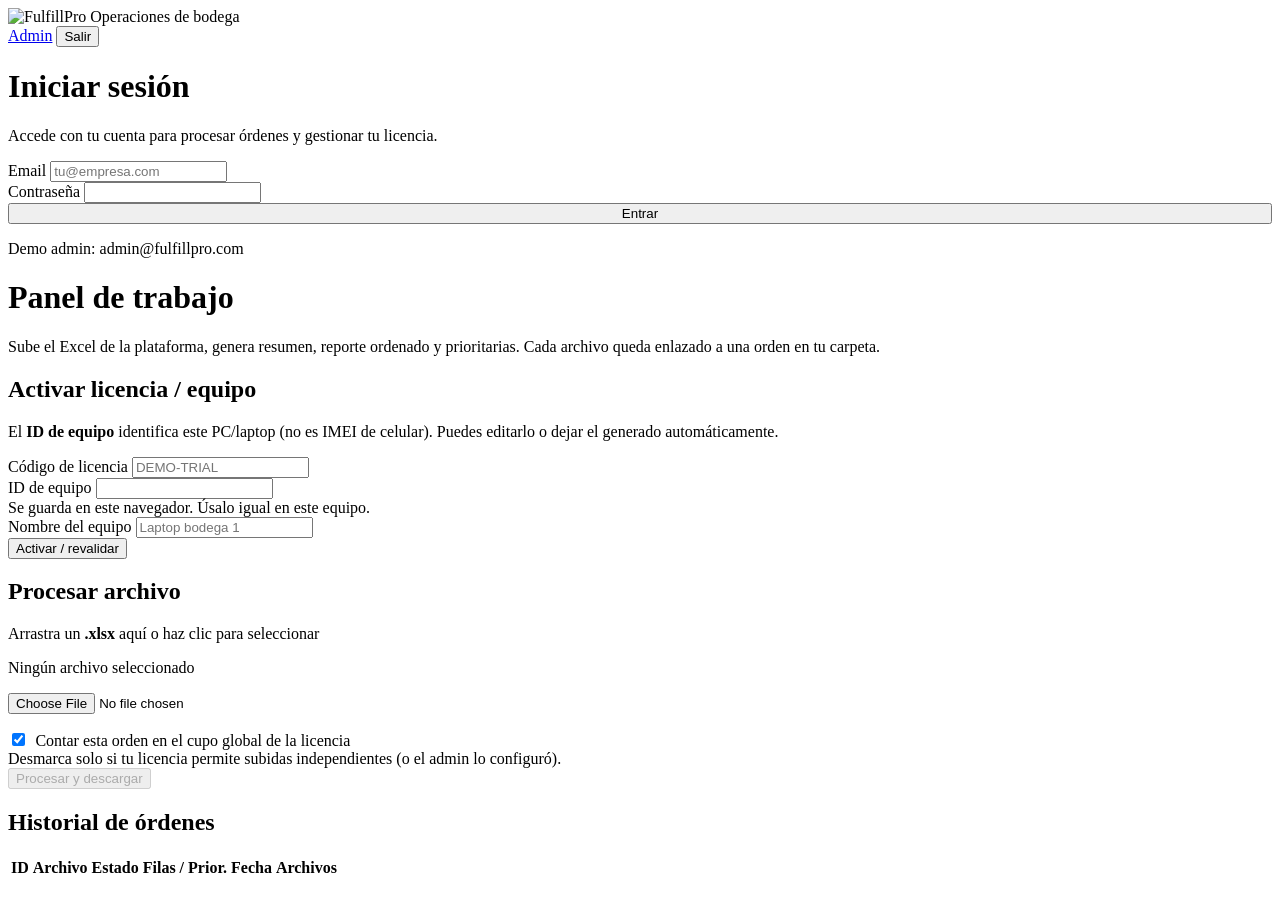
==== frontend/index.html @ 85683e23 "Refactor main.py to update entry point and remove legacy code; update dependencies in requirements.t" ====
<!DOCTYPE html>
<html lang="es">
<head>
  <meta charset="UTF-8" />
  <meta name="viewport" content="width=device-width, initial-scale=1" />
  <title>FulfillPro</title>
  <link rel="stylesheet" href="/css/app.css" />
  <link rel="preconnect" href="https://fonts.googleapis.com" />
  <link href="https://fonts.googleapis.com/css2?family=Inter:wght@400;500;600;700&display=swap" rel="stylesheet" />
</head>
<body>
  <header class="app-header">
    <div class="brand">
      <!-- Sustituye logo-placeholder.svg por el logo de la empresa -->
      <img src="/assets/logo-placeholder.svg" alt="FulfillPro" />
      <span class="tag">Operaciones de bodega</span>
    </div>
    <div class="nav-actions">
      <span id="user-label" class="muted"></span>
      <a id="admin-link" class="btn btn-sm btn-ghost hidden" href="/admin">Admin</a>
      <button id="btn-logout" class="btn btn-sm btn-ghost" type="button">Salir</button>
    </div>
  </header>

  <div id="global-alert" class="container hidden"></div>

  <!-- LOGIN -->
  <div id="login-view" class="login-wrap">
    <div class="card login-card">
      <h1>Iniciar sesión</h1>
      <p class="lead">Accede con tu cuenta para procesar órdenes y gestionar tu licencia.</p>
      <form id="login-form">
        <div class="field">
          <label for="email">Email</label>
          <input id="email" type="email" required autocomplete="username" placeholder="tu@empresa.com" />
        </div>
        <div class="field">
          <label for="password">Contraseña</label>
          <input id="password" type="password" required autocomplete="current-password" />
        </div>
        <button class="btn btn-primary" type="submit" style="width:100%">Entrar</button>
      </form>
      <p class="hint" style="margin-top:1rem">Demo admin: admin@fulfillpro.com</p>
    </div>
  </div>

  <!-- APP -->
  <main id="app-view" class="container hidden">
    <div class="card">
      <h1>Panel de trabajo</h1>
      <p class="lead">Sube el Excel de la plataforma, genera resumen, reporte ordenado y prioritarias. Cada archivo queda enlazado a una orden en tu carpeta.</p>
      <div id="license-status"></div>
    </div>

    <div class="grid-2">
      <div class="card">
        <h2>Activar licencia / equipo</h2>
        <p class="muted">El <strong>ID de equipo</strong> identifica este PC/laptop (no es IMEI de celular). Puedes editarlo o dejar el generado automáticamente.</p>
        <form id="activate-form">
          <div class="field">
            <label for="license-code">Código de licencia</label>
            <input id="license-code" class="mono" placeholder="DEMO-TRIAL" required />
          </div>
          <div class="field">
            <label for="device-id">ID de equipo</label>
            <input id="device-id" class="mono" required />
            <div class="hint">Se guarda en este navegador. Úsalo igual en este equipo.</div>
          </div>
          <div class="field">
            <label for="device-name">Nombre del equipo</label>
            <input id="device-name" placeholder="Laptop bodega 1" />
          </div>
          <button class="btn btn-primary" type="submit">Activar / revalidar</button>
        </form>
      </div>

      <div class="card">
        <h2>Procesar archivo</h2>
        <div id="dropzone" class="dropzone">
          <p>Arrastra un <strong>.xlsx</strong> aquí o haz clic para seleccionar</p>
          <p id="file-name" class="muted">Ningún archivo seleccionado</p>
        </div>
        <input id="file-input" type="file" accept=".xlsx,.xls" class="hidden" />
        <div class="field" style="margin-top:1rem">
          <label>
            <input id="count-quota" type="checkbox" checked style="width:auto;margin-right:0.4rem" />
            Contar esta orden en el cupo global de la licencia
          </label>
          <div class="hint">Desmarca solo si tu licencia permite subidas independientes (o el admin lo configuró).</div>
        </div>
        <button id="btn-process" class="btn btn-primary" type="button" disabled>Procesar y descargar</button>
      </div>
    </div>

    <div class="card">
      <div class="toolbar">
        <h2>Historial de órdenes</h2>
      </div>
      <table>
        <thead>
          <tr>
            <th>ID</th>
            <th>Archivo</th>
            <th>Estado</th>
            <th>Filas / Prior.</th>
            <th>Fecha</th>
            <th>Archivos</th>
          </tr>
        </thead>
        <tbody id="orders-body"></tbody>
      </table>
    </div>
  </main>

  <script src="/js/api.js"></script>
  <script src="/js/auth.js"></script>
  <script src="/js/app.js"></script>
</body>
</html>
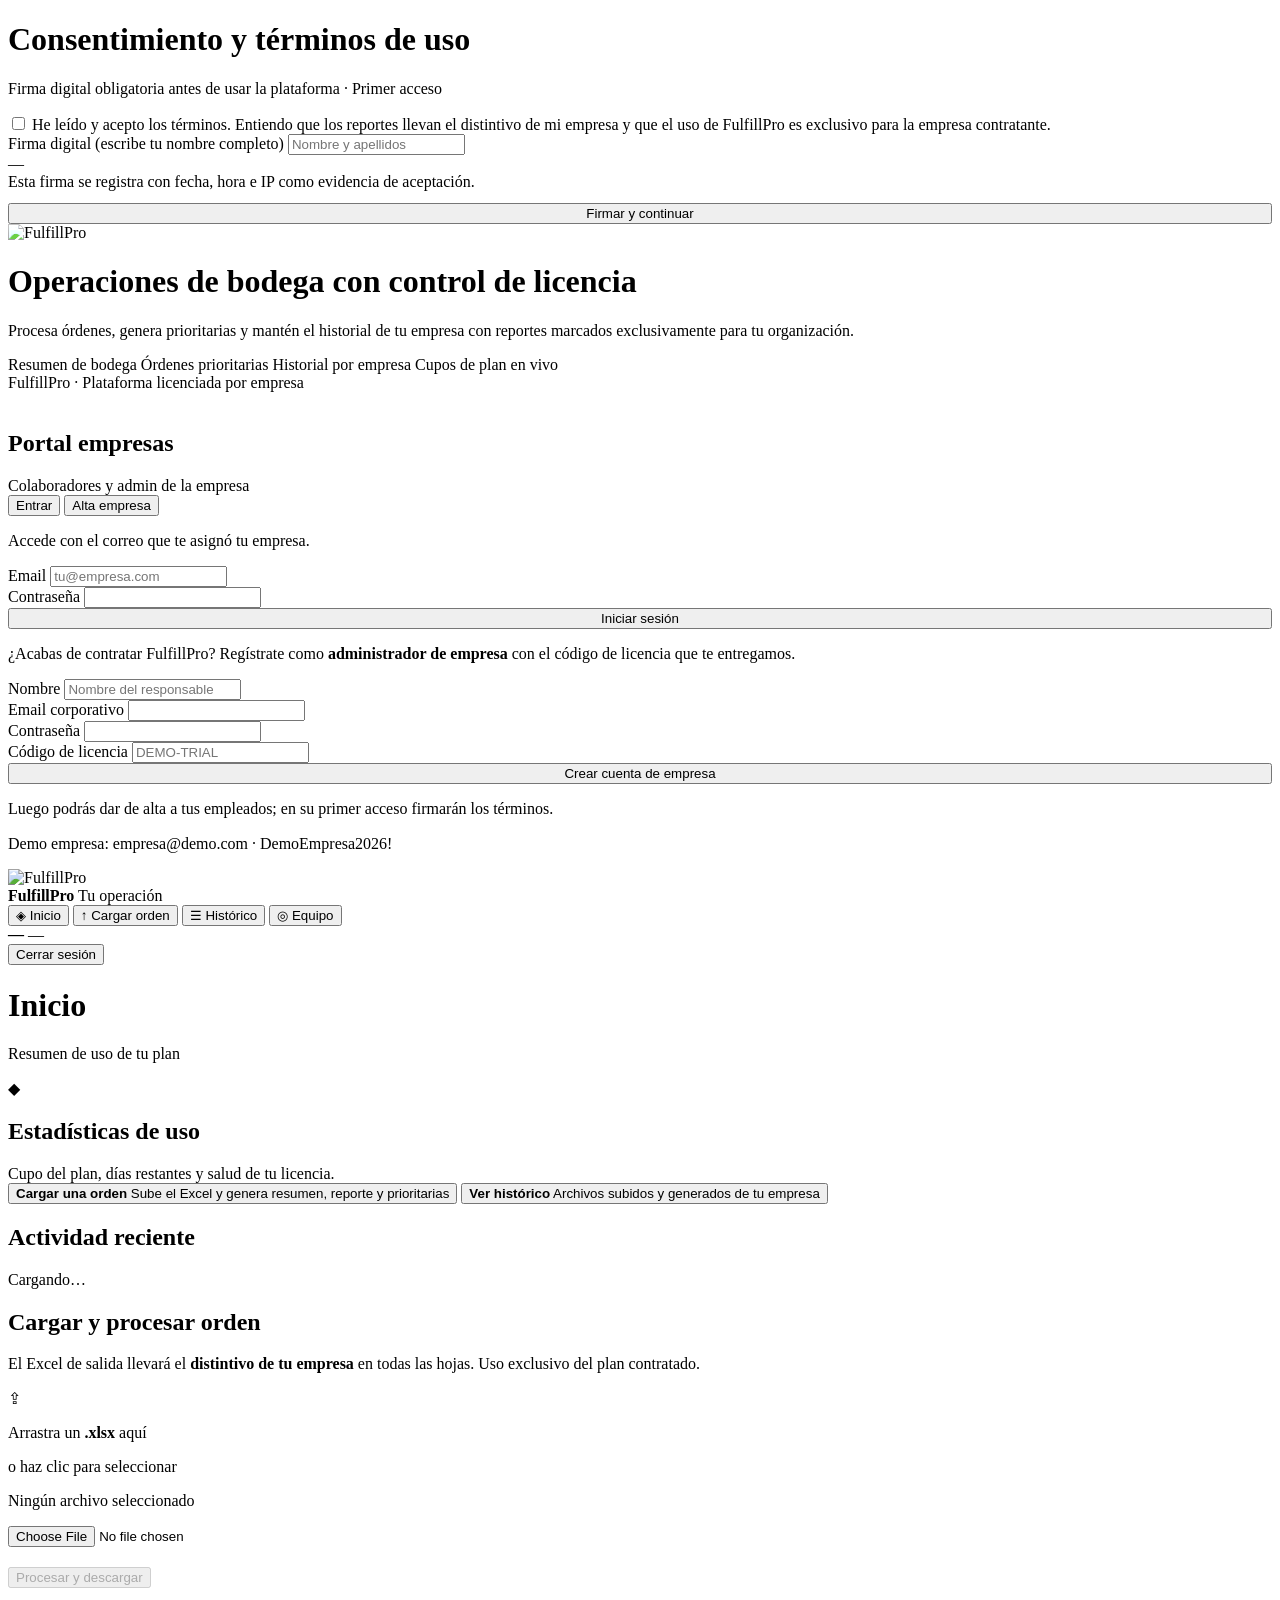
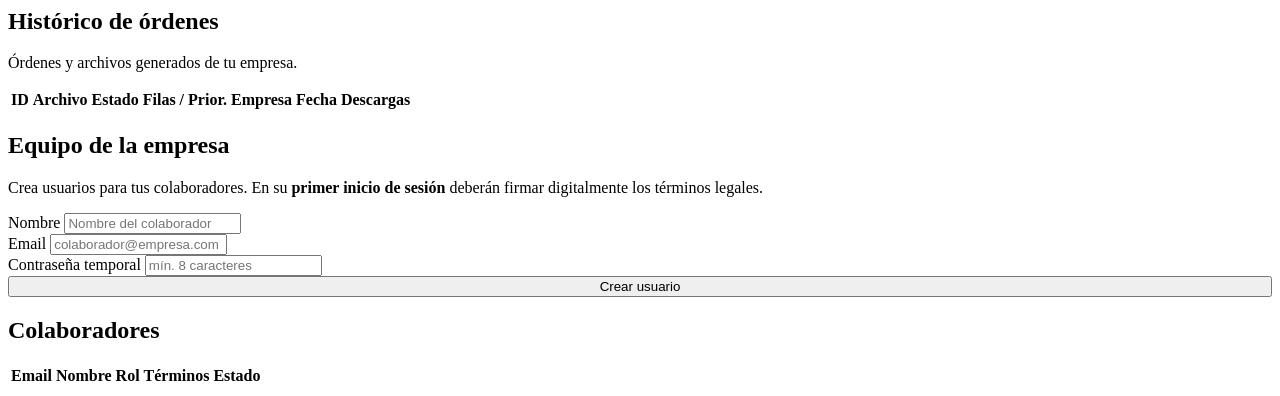
==== commit 2ea90fa1: "Enhance FulfillPro API and documentation: - Updated README with new app URLs and default credentials" ====
--- a/frontend/index.html
+++ b/frontend/index.html
@@ -6,111 +6,280 @@
   <title>FulfillPro</title>
   <link rel="stylesheet" href="/css/app.css" />
   <link rel="preconnect" href="https://fonts.googleapis.com" />
-  <link href="https://fonts.googleapis.com/css2?family=Inter:wght@400;500;600;700&display=swap" rel="stylesheet" />
+  <link href="https://fonts.googleapis.com/css2?family=DM+Sans:ital,opsz,wght@0,9..40,400;0,9..40,500;0,9..40,600;0,9..40,700;1,9..40,400&family=Outfit:wght@500;600;700&display=swap" rel="stylesheet" />
 </head>
 <body>
-  <header class="app-header">
-    <div class="brand">
-      <!-- Sustituye logo-placeholder.svg por el logo de la empresa -->
-      <img src="/assets/logo-placeholder.svg" alt="FulfillPro" />
-      <span class="tag">Operaciones de bodega</span>
-    </div>
-    <div class="nav-actions">
-      <span id="user-label" class="muted"></span>
-      <a id="admin-link" class="btn btn-sm btn-ghost hidden" href="/admin">Admin</a>
-      <button id="btn-logout" class="btn btn-sm btn-ghost" type="button">Salir</button>
-    </div>
-  </header>
-
-  <div id="global-alert" class="container hidden"></div>
-
-  <!-- LOGIN -->
-  <div id="login-view" class="login-wrap">
-    <div class="card login-card">
-      <h1>Iniciar sesión</h1>
-      <p class="lead">Accede con tu cuenta para procesar órdenes y gestionar tu licencia.</p>
-      <form id="login-form">
-        <div class="field">
-          <label for="email">Email</label>
-          <input id="email" type="email" required autocomplete="username" placeholder="tu@empresa.com" />
-        </div>
-        <div class="field">
-          <label for="password">Contraseña</label>
-          <input id="password" type="password" required autocomplete="current-password" />
-        </div>
-        <button class="btn btn-primary" type="submit" style="width:100%">Entrar</button>
-      </form>
-      <p class="hint" style="margin-top:1rem">Demo admin: admin@fulfillpro.com</p>
+
+  <!-- LEGAL OVERLAY (primer login empleado / admin empresa) -->
+  <div id="legal-overlay" class="legal-overlay hidden">
+    <div class="legal-panel">
+      <div class="legal-header">
+        <h1 id="legal-title">Consentimiento y términos de uso</h1>
+        <p>Firma digital obligatoria antes de usar la plataforma · Primer acceso</p>
+      </div>
+      <div class="legal-body" id="legal-body"></div>
+      <div class="legal-footer">
+        <div id="legal-alert" class="hidden"></div>
+        <div class="legal-check">
+          <input type="checkbox" id="legal-accept" />
+          <label for="legal-accept" style="margin:0;font-weight:500">
+            He leído y acepto los términos. Entiendo que los reportes llevan el distintivo de mi empresa
+            y que el uso de FulfillPro es exclusivo para la empresa contratante.
+          </label>
+        </div>
+        <div class="field" style="margin-bottom:0.75rem">
+          <label for="legal-signature">Firma digital (escribe tu nombre completo)</label>
+          <input id="legal-signature" type="text" placeholder="Nombre y apellidos" autocomplete="name" />
+          <div class="signature-preview" id="signature-preview">—</div>
+          <div class="hint">Esta firma se registra con fecha, hora e IP como evidencia de aceptación.</div>
+        </div>
+        <button id="btn-legal-sign" class="btn btn-primary" type="button" style="width:100%">
+          Firmar y continuar
+        </button>
+      </div>
     </div>
   </div>
 
+  <!-- AUTH -->
+  <div id="auth-view" class="auth-shell">
+    <div class="auth-hero">
+      <div class="auth-hero-inner">
+        <img src="/assets/logo-placeholder.svg" alt="FulfillPro" style="height:44px;filter:brightness(1.2)" />
+        <h1>Operaciones de bodega con control de licencia</h1>
+        <p>
+          Procesa órdenes, genera prioritarias y mantén el historial de tu empresa
+          con reportes marcados exclusivamente para tu organización.
+        </p>
+        <div class="auth-hero-badges">
+          <span class="pill">Resumen de bodega</span>
+          <span class="pill">Órdenes prioritarias</span>
+          <span class="pill">Historial por empresa</span>
+          <span class="pill">Cupos de plan en vivo</span>
+        </div>
+      </div>
+      <div class="auth-hero-foot">FulfillPro · Plataforma licenciada por empresa</div>
+    </div>
+
+    <div class="auth-panel">
+      <div class="auth-card">
+        <div class="logo-row">
+          <img src="/assets/logo-placeholder.svg" alt="" />
+          <div>
+            <h2>Portal empresas</h2>
+            <span>Colaboradores y admin de la empresa</span>
+          </div>
+        </div>
+        <div class="auth-tabs">
+          <button type="button" id="tab-login" class="active">Entrar</button>
+          <button type="button" id="tab-register">Alta empresa</button>
+        </div>
+        <div id="auth-alert" class="hidden"></div>
+
+        <form id="login-form">
+          <p class="lead">Accede con el correo que te asignó tu empresa.</p>
+          <div class="field">
+            <label for="email">Email</label>
+            <input id="email" type="email" required autocomplete="username" placeholder="tu@empresa.com" />
+          </div>
+          <div class="field">
+            <label for="password">Contraseña</label>
+            <input id="password" type="password" required autocomplete="current-password" />
+          </div>
+          <button class="btn btn-primary" type="submit" style="width:100%">Iniciar sesión</button>
+        </form>
+
+        <form id="register-form" class="hidden">
+          <p class="lead">
+            ¿Acabas de contratar FulfillPro? Regístrate como <strong>administrador de empresa</strong>
+            con el código de licencia que te entregamos.
+          </p>
+          <div class="field">
+            <label for="reg-name">Nombre</label>
+            <input id="reg-name" type="text" placeholder="Nombre del responsable" />
+          </div>
+          <div class="field">
+            <label for="reg-email">Email corporativo</label>
+            <input id="reg-email" type="email" required />
+          </div>
+          <div class="field">
+            <label for="reg-password">Contraseña</label>
+            <input id="reg-password" type="password" required minlength="8" />
+          </div>
+          <div class="field">
+            <label for="reg-license">Código de licencia</label>
+            <input id="reg-license" class="mono" required placeholder="DEMO-TRIAL" />
+          </div>
+          <button class="btn btn-primary" type="submit" style="width:100%">Crear cuenta de empresa</button>
+          <p class="hint">Luego podrás dar de alta a tus empleados; en su primer acceso firmarán los términos.</p>
+        </form>
+        <p class="hint" style="margin-top:1.1rem">Demo empresa: empresa@demo.com · DemoEmpresa2026!</p>
+      </div>
+    </div>
+  </div>
+
   <!-- APP -->
-  <main id="app-view" class="container hidden">
-    <div class="card">
-      <h1>Panel de trabajo</h1>
-      <p class="lead">Sube el Excel de la plataforma, genera resumen, reporte ordenado y prioritarias. Cada archivo queda enlazado a una orden en tu carpeta.</p>
-      <div id="license-status"></div>
-    </div>
-
-    <div class="grid-2">
-      <div class="card">
-        <h2>Activar licencia / equipo</h2>
-        <p class="muted">El <strong>ID de equipo</strong> identifica este PC/laptop (no es IMEI de celular). Puedes editarlo o dejar el generado automáticamente.</p>
-        <form id="activate-form">
-          <div class="field">
-            <label for="license-code">Código de licencia</label>
-            <input id="license-code" class="mono" placeholder="DEMO-TRIAL" required />
-          </div>
-          <div class="field">
-            <label for="device-id">ID de equipo</label>
-            <input id="device-id" class="mono" required />
-            <div class="hint">Se guarda en este navegador. Úsalo igual en este equipo.</div>
-          </div>
-          <div class="field">
-            <label for="device-name">Nombre del equipo</label>
-            <input id="device-name" placeholder="Laptop bodega 1" />
-          </div>
-          <button class="btn btn-primary" type="submit">Activar / revalidar</button>
-        </form>
-      </div>
-
-      <div class="card">
-        <h2>Procesar archivo</h2>
-        <div id="dropzone" class="dropzone">
-          <p>Arrastra un <strong>.xlsx</strong> aquí o haz clic para seleccionar</p>
-          <p id="file-name" class="muted">Ningún archivo seleccionado</p>
-        </div>
-        <input id="file-input" type="file" accept=".xlsx,.xls" class="hidden" />
-        <div class="field" style="margin-top:1rem">
-          <label>
-            <input id="count-quota" type="checkbox" checked style="width:auto;margin-right:0.4rem" />
-            Contar esta orden en el cupo global de la licencia
-          </label>
-          <div class="hint">Desmarca solo si tu licencia permite subidas independientes (o el admin lo configuró).</div>
-        </div>
-        <button id="btn-process" class="btn btn-primary" type="button" disabled>Procesar y descargar</button>
-      </div>
-    </div>
-
-    <div class="card">
-      <div class="toolbar">
-        <h2>Historial de órdenes</h2>
-      </div>
-      <table>
-        <thead>
-          <tr>
-            <th>ID</th>
-            <th>Archivo</th>
-            <th>Estado</th>
-            <th>Filas / Prior.</th>
-            <th>Fecha</th>
-            <th>Archivos</th>
-          </tr>
-        </thead>
-        <tbody id="orders-body"></tbody>
-      </table>
-    </div>
-  </main>
+  <div id="app-view" class="app-shell hidden">
+    <aside class="sidebar">
+      <div class="sidebar-brand">
+        <img src="/assets/logo-placeholder.svg" alt="FulfillPro" />
+        <div>
+          <strong>FulfillPro</strong>
+          <span>Tu operación</span>
+        </div>
+      </div>
+      <nav class="sidebar-nav">
+        <button type="button" class="nav-item active" data-view="dashboard">
+          <span class="ico">◈</span> Inicio
+        </button>
+        <button type="button" class="nav-item" data-view="upload">
+          <span class="ico">↑</span> Cargar orden
+        </button>
+        <button type="button" class="nav-item" data-view="history">
+          <span class="ico">☰</span> Histórico
+        </button>
+        <button type="button" class="nav-item hidden" id="nav-team" data-view="team">
+          <span class="ico">◎</span> Equipo
+        </button>
+      </nav>
+      <div class="sidebar-foot">
+        <div class="user-chip">
+          <strong id="user-name">—</strong>
+          <span id="user-meta">—</span>
+        </div>
+        <button id="btn-logout" class="btn btn-sidebar btn-sm" type="button">Cerrar sesión</button>
+      </div>
+    </aside>
+
+    <div class="main">
+      <header class="topbar">
+        <div>
+          <h1 id="page-title">Inicio</h1>
+          <p class="sub" id="page-sub">Resumen de uso de tu plan</p>
+        </div>
+        <div id="top-company" class="muted mono" style="font-size:0.8rem"></div>
+      </header>
+
+      <div class="content">
+        <div id="global-alert" class="hidden"></div>
+
+        <section id="view-dashboard" class="view">
+          <div id="company-banner" class="company-banner hidden">
+            <span class="mark">◆</span>
+            <span id="company-banner-text"></span>
+          </div>
+          <div class="card">
+            <div class="card-head">
+              <div>
+                <h2>Estadísticas de uso</h2>
+                <p class="lead" style="margin:0">Cupo del plan, días restantes y salud de tu licencia.</p>
+              </div>
+            </div>
+            <div id="dash-stats" class="stats"></div>
+            <div id="dash-warnings" class="warnings"></div>
+            <div class="quick-actions">
+              <button type="button" class="quick-card" data-go="upload">
+                <strong>Cargar una orden</strong>
+                <span>Sube el Excel y genera resumen, reporte y prioritarias</span>
+              </button>
+              <button type="button" class="quick-card" data-go="history">
+                <strong>Ver histórico</strong>
+                <span>Archivos subidos y generados de tu empresa</span>
+              </button>
+            </div>
+          </div>
+          <div class="card">
+            <h2>Actividad reciente</h2>
+            <div id="dash-recent" class="muted">Cargando…</div>
+          </div>
+        </section>
+
+        <section id="view-upload" class="view hidden">
+          <div class="card">
+            <h2>Cargar y procesar orden</h2>
+            <p class="lead">
+              El Excel de salida llevará el <strong>distintivo de tu empresa</strong> en todas las hojas.
+              Uso exclusivo del plan contratado.
+            </p>
+            <div id="dropzone" class="dropzone">
+              <div class="dz-icon">⇪</div>
+              <p class="big">Arrastra un <strong>.xlsx</strong> aquí</p>
+              <p class="muted">o haz clic para seleccionar</p>
+              <p id="file-name" class="muted" style="margin-top:0.9rem">Ningún archivo seleccionado</p>
+            </div>
+            <input id="file-input" type="file" accept=".xlsx,.xls" class="hidden" />
+            <div style="margin-top:1.2rem;display:flex;gap:0.65rem;flex-wrap:wrap;align-items:center">
+              <button id="btn-process" class="btn btn-primary" type="button" disabled>Procesar y descargar</button>
+              <span id="upload-hint" class="hint"></span>
+            </div>
+          </div>
+        </section>
+
+        <section id="view-history" class="view hidden">
+          <div class="card">
+            <h2>Histórico de órdenes</h2>
+            <p class="lead">Órdenes y archivos generados de tu empresa.</p>
+            <table>
+              <thead>
+                <tr>
+                  <th>ID</th>
+                  <th>Archivo</th>
+                  <th>Estado</th>
+                  <th>Filas / Prior.</th>
+                  <th>Empresa</th>
+                  <th>Fecha</th>
+                  <th>Descargas</th>
+                </tr>
+              </thead>
+              <tbody id="orders-body"></tbody>
+            </table>
+          </div>
+        </section>
+
+        <section id="view-team" class="view hidden">
+          <div class="card">
+            <h2>Equipo de la empresa</h2>
+            <p class="lead">
+              Crea usuarios para tus colaboradores. En su <strong>primer inicio de sesión</strong>
+              deberán firmar digitalmente los términos legales.
+            </p>
+            <form id="form-employee" class="grid-2">
+              <div class="field">
+                <label for="emp-name">Nombre</label>
+                <input id="emp-name" placeholder="Nombre del colaborador" />
+              </div>
+              <div class="field">
+                <label for="emp-email">Email</label>
+                <input id="emp-email" type="email" required placeholder="colaborador@empresa.com" />
+              </div>
+              <div class="field">
+                <label for="emp-pass">Contraseña temporal</label>
+                <input id="emp-pass" type="text" required minlength="8" placeholder="mín. 8 caracteres" />
+              </div>
+              <div class="field" style="display:flex;align-items:flex-end">
+                <button class="btn btn-primary" type="submit" style="width:100%">Crear usuario</button>
+              </div>
+            </form>
+          </div>
+          <div class="card">
+            <h2>Colaboradores</h2>
+            <table>
+              <thead>
+                <tr>
+                  <th>Email</th>
+                  <th>Nombre</th>
+                  <th>Rol</th>
+                  <th>Términos</th>
+                  <th>Estado</th>
+                  <th></th>
+                </tr>
+              </thead>
+              <tbody id="team-body"></tbody>
+            </table>
+          </div>
+        </section>
+      </div>
+    </div>
+  </div>
 
   <script src="/js/api.js"></script>
   <script src="/js/auth.js"></script>
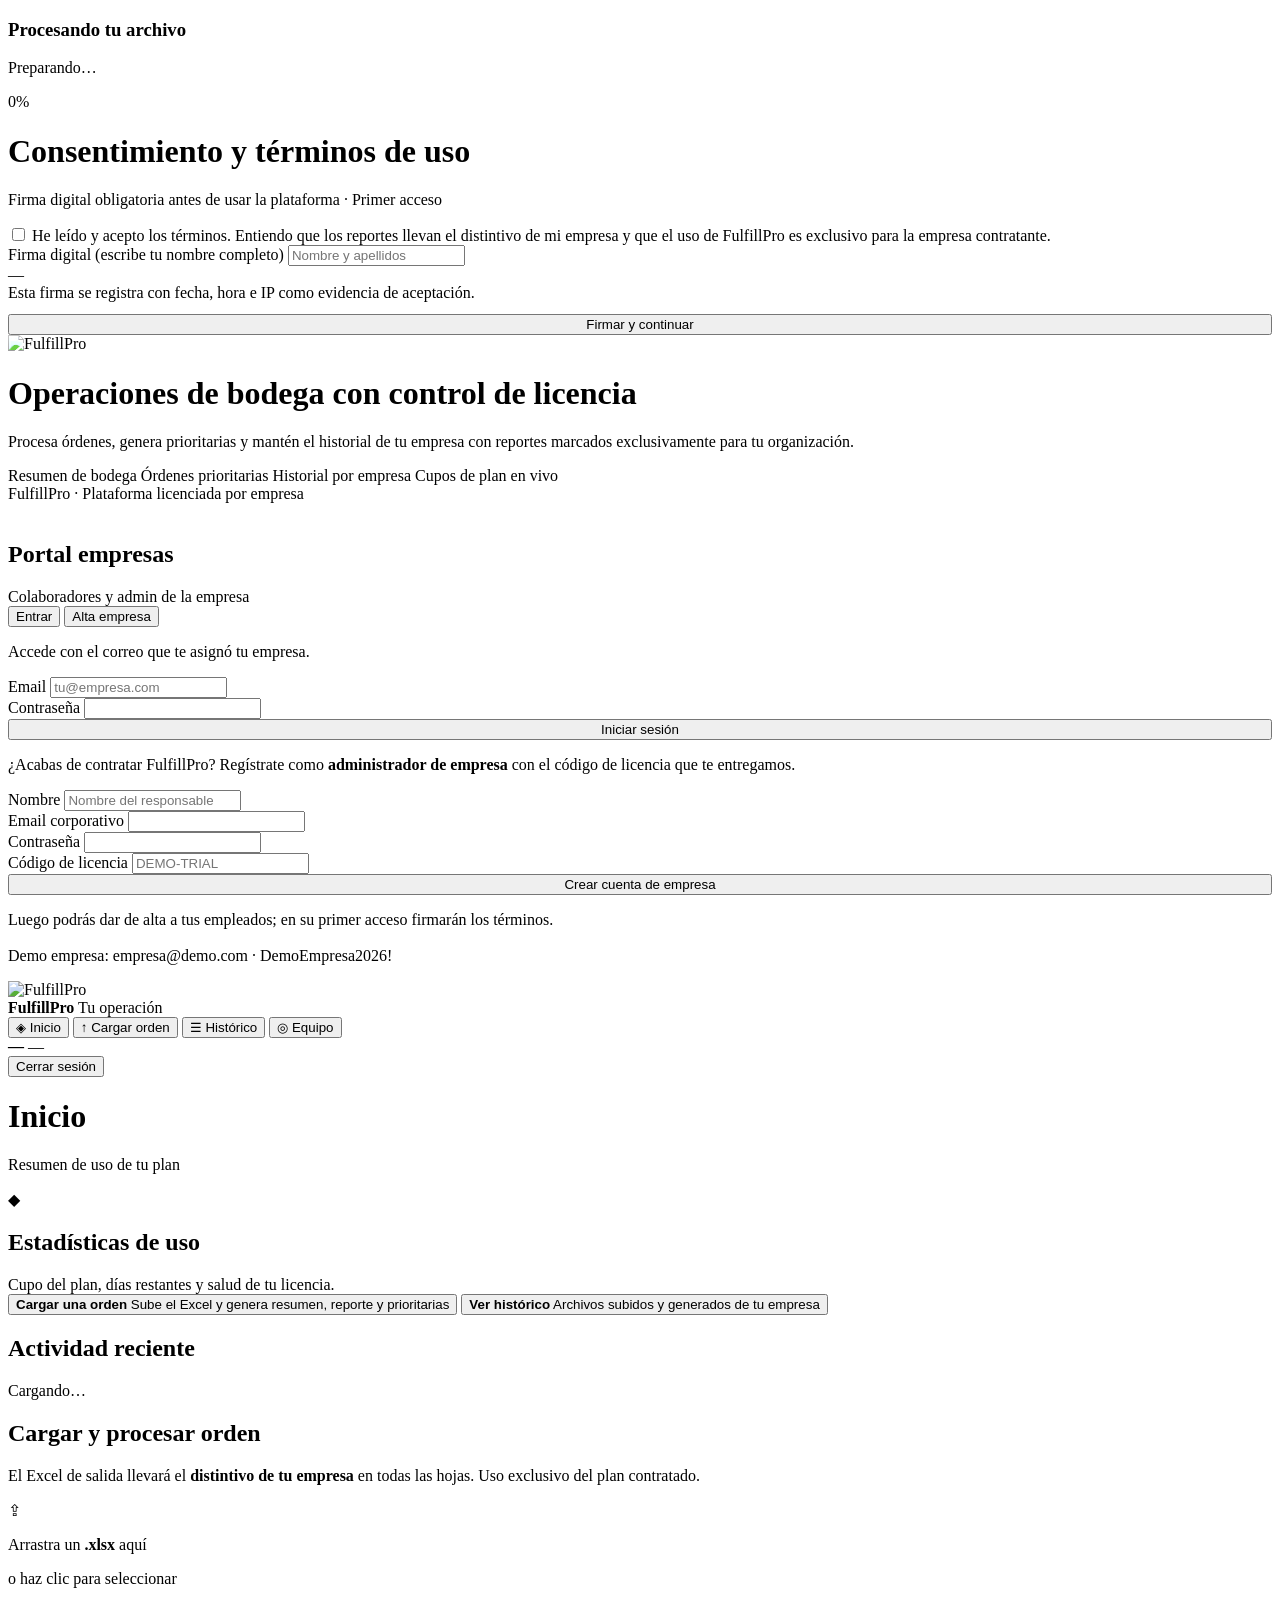
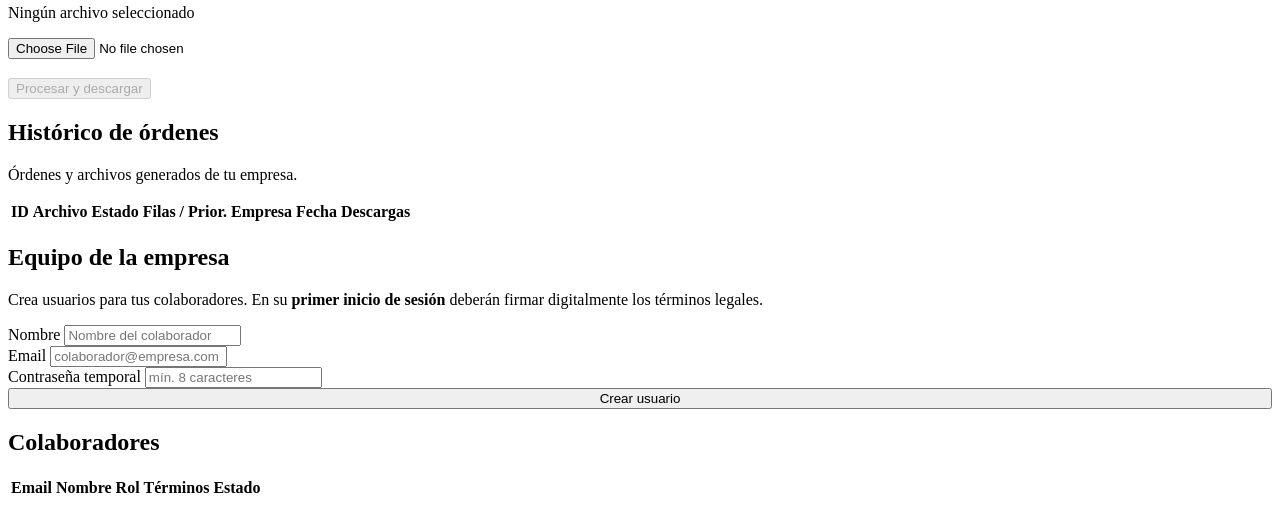
==== commit 3b7c09be: "Implement company usage monitoring and enhance file processing: - Added new endpoint for monitoring " ====
--- a/frontend/index.html
+++ b/frontend/index.html
@@ -9,6 +9,19 @@
   <link href="https://fonts.googleapis.com/css2?family=DM+Sans:ital,opsz,wght@0,9..40,400;0,9..40,500;0,9..40,600;0,9..40,700;1,9..40,400&family=Outfit:wght@500;600;700&display=swap" rel="stylesheet" />
 </head>
 <body>
+
+  <!-- TOASTS -->
+  <div id="toast-stack" class="toast-stack" aria-live="polite"></div>
+
+  <!-- PROCESS OVERLAY -->
+  <div id="process-overlay" class="process-overlay hidden">
+    <div class="process-card">
+      <h3>Procesando tu archivo</h3>
+      <p class="stage" id="process-stage">Preparando…</p>
+      <div class="process-bar"><span id="process-bar-fill"></span></div>
+      <div class="process-pct" id="process-pct">0%</div>
+    </div>
+  </div>
 
   <!-- LEGAL OVERLAY (primer login empleado / admin empresa) -->
   <div id="legal-overlay" class="legal-overlay hidden">
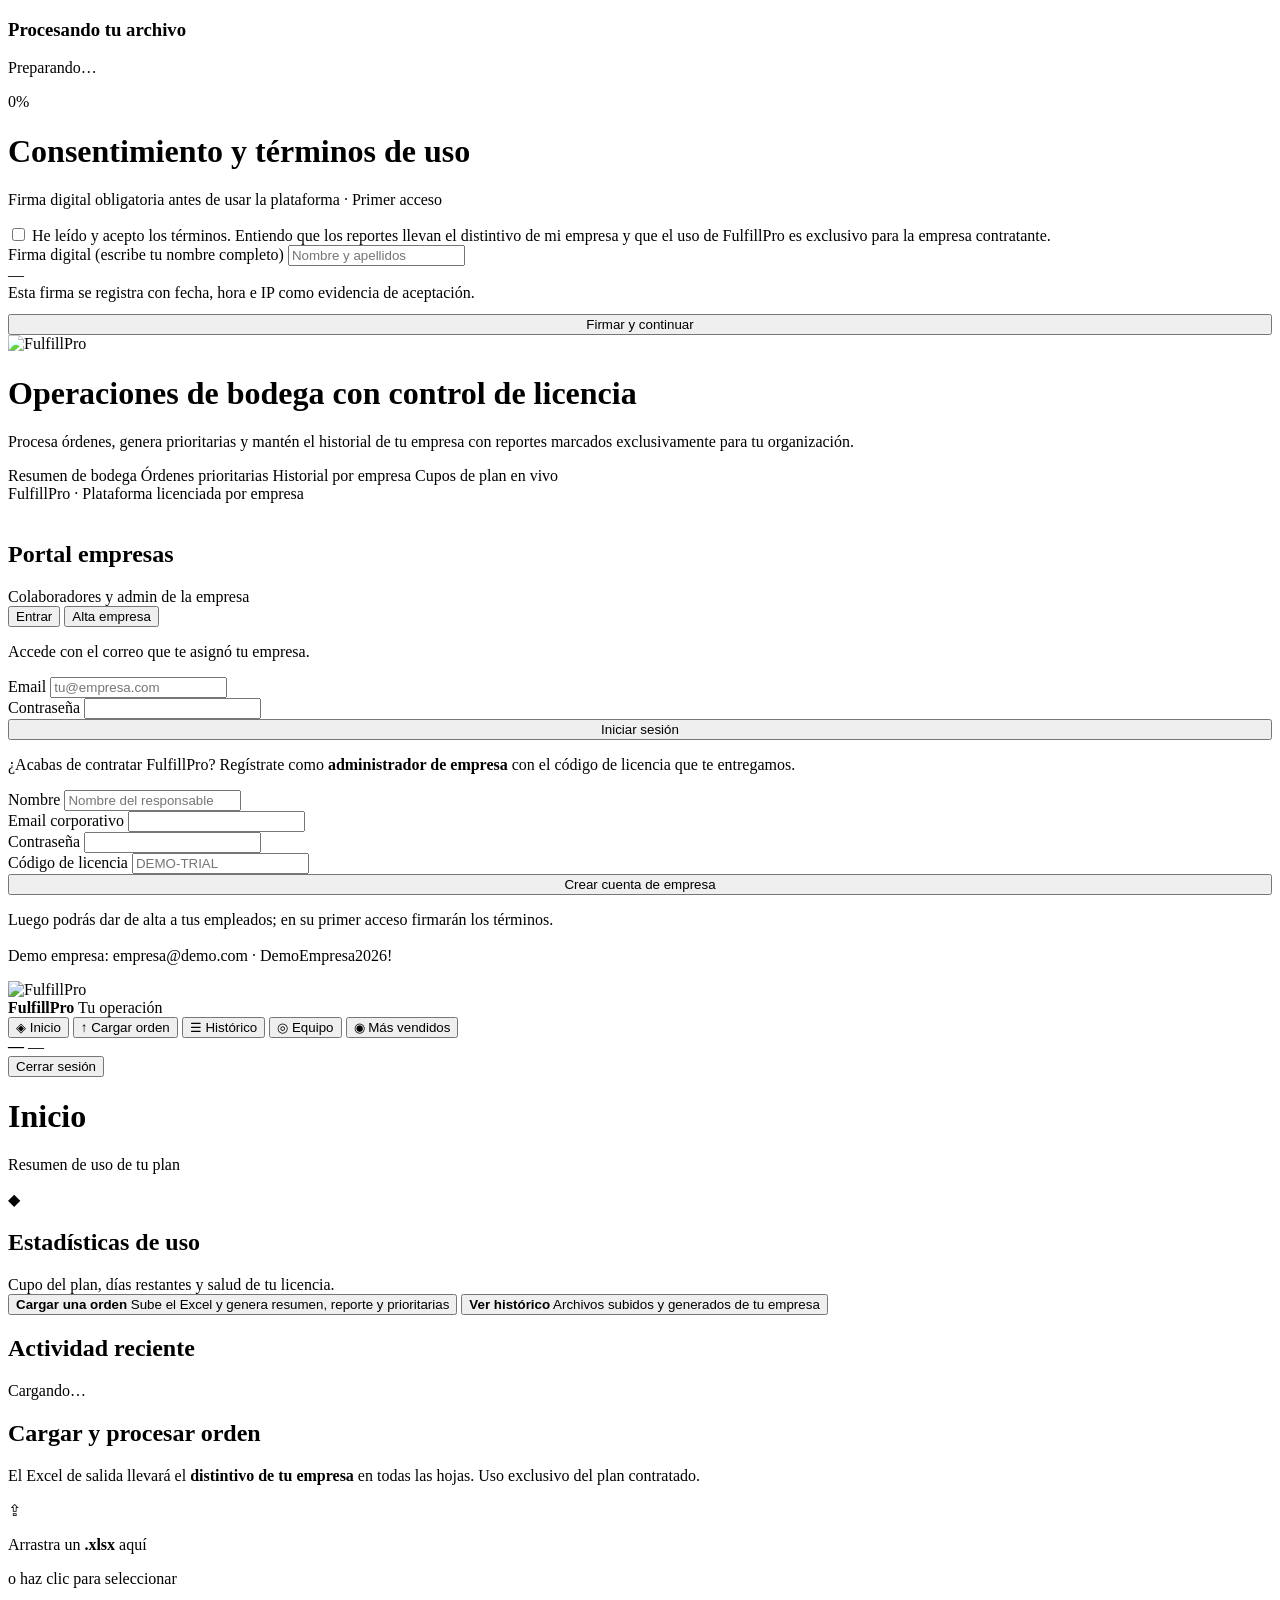
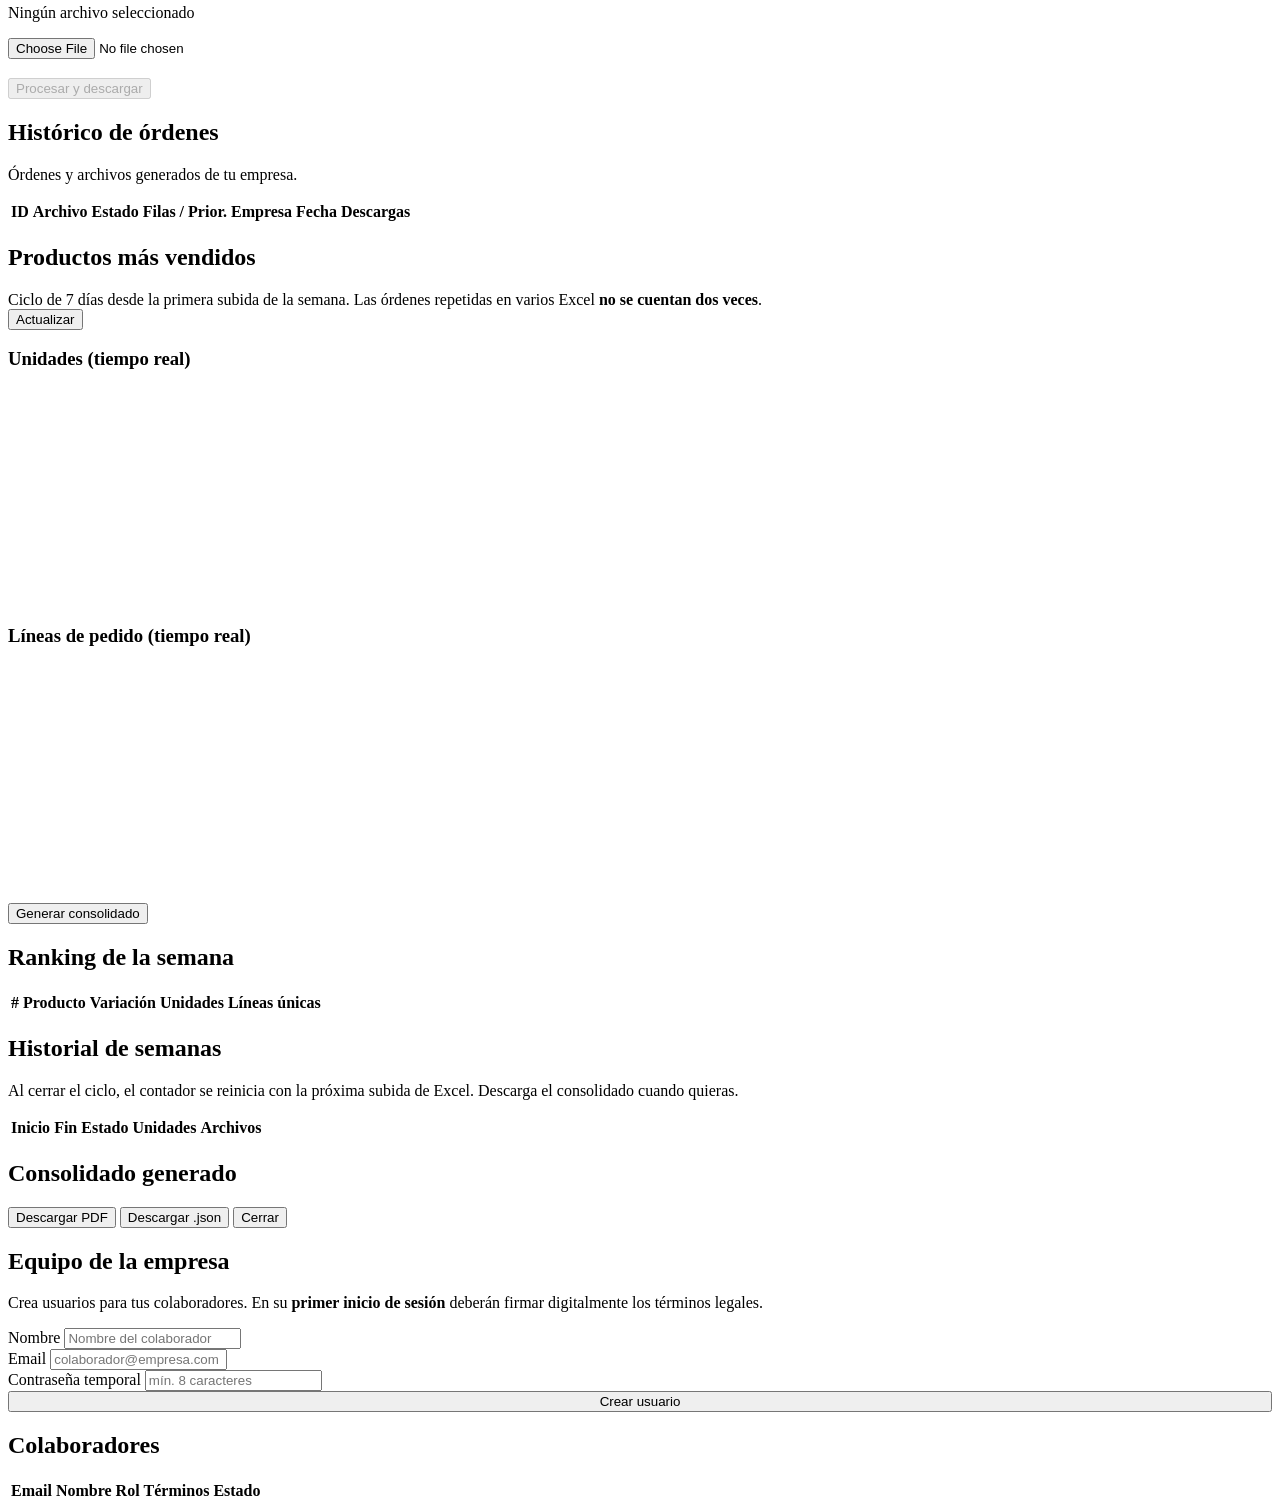
==== commit 07a1f85e: "Add analytics features and enhance license management: - Introduced new analytics capabilities, incl" ====
--- a/frontend/index.html
+++ b/frontend/index.html
@@ -7,6 +7,7 @@
   <link rel="stylesheet" href="/css/app.css" />
   <link rel="preconnect" href="https://fonts.googleapis.com" />
   <link href="https://fonts.googleapis.com/css2?family=DM+Sans:ital,opsz,wght@0,9..40,400;0,9..40,500;0,9..40,600;0,9..40,700;1,9..40,400&family=Outfit:wght@500;600;700&display=swap" rel="stylesheet" />
+  <script src="https://cdn.jsdelivr.net/npm/chart.js@4.4.1/dist/chart.umd.min.js"></script>
 </head>
 <body>
 
@@ -152,6 +153,9 @@
         </button>
         <button type="button" class="nav-item hidden" id="nav-team" data-view="team">
           <span class="ico">◎</span> Equipo
+        </button>
+        <button type="button" class="nav-item hidden" id="nav-analytics" data-view="analytics">
+          <span class="ico">◉</span> Más vendidos
         </button>
       </nav>
       <div class="sidebar-foot">
@@ -248,6 +252,88 @@
           </div>
         </section>
 
+        <section id="view-analytics" class="view hidden">
+          <div class="card">
+            <div class="card-head">
+              <div>
+                <h2>Productos más vendidos</h2>
+                <p class="lead" style="margin:0">
+                  Ciclo de 7 días desde la primera subida de la semana. Las órdenes repetidas en
+                  varios Excel <strong>no se cuentan dos veces</strong>.
+                </p>
+              </div>
+              <button type="button" class="btn btn-ghost btn-sm" id="btn-analytics-refresh">Actualizar</button>
+            </div>
+            <div id="analytics-week-meta" class="stats" style="margin-bottom:1rem"></div>
+            <div id="analytics-banner" class="warning-item hidden" style="margin-bottom:1rem"></div>
+            <div class="grid-2">
+              <div>
+                <h3 style="margin-bottom:0.75rem">Unidades (tiempo real)</h3>
+                <div class="chart-wrap"><canvas id="chart-units" height="220"></canvas></div>
+              </div>
+              <div>
+                <h3 style="margin-bottom:0.75rem">Líneas de pedido (tiempo real)</h3>
+                <div class="chart-wrap"><canvas id="chart-lines" height="220"></canvas></div>
+              </div>
+            </div>
+            <div style="margin-top:1.25rem;display:flex;gap:0.6rem;flex-wrap:wrap;align-items:center">
+              <button type="button" class="btn btn-primary hidden" id="btn-consolidate">
+                Generar consolidado
+              </button>
+              <span id="consolidate-hint" class="hint"></span>
+            </div>
+            <div id="early-warning-box" class="warning-item hidden" style="margin-top:0.85rem"></div>
+          </div>
+          <div class="card">
+            <h2>Ranking de la semana</h2>
+            <table>
+              <thead>
+                <tr>
+                  <th>#</th>
+                  <th>Producto</th>
+                  <th>Variación</th>
+                  <th>Unidades</th>
+                  <th>Líneas únicas</th>
+                </tr>
+              </thead>
+              <tbody id="analytics-rank-body"></tbody>
+            </table>
+          </div>
+          <div class="card">
+            <h2>Historial de semanas</h2>
+            <p class="lead">Al cerrar el ciclo, el contador se reinicia con la próxima subida de Excel. Descarga el consolidado cuando quieras.</p>
+            <div id="analytics-storage" class="hint" style="margin-bottom:0.75rem"></div>
+            <table>
+              <thead>
+                <tr>
+                  <th>Inicio</th>
+                  <th>Fin</th>
+                  <th>Estado</th>
+                  <th>Unidades</th>
+                  <th>Archivos</th>
+                  <th></th>
+                </tr>
+              </thead>
+              <tbody id="analytics-weeks-body"></tbody>
+            </table>
+          </div>
+          <!-- Vista del último consolidado -->
+          <div id="consolidado-viewer" class="card hidden">
+            <div class="card-head">
+              <div>
+                <h2>Consolidado generado</h2>
+                <p class="lead" style="margin:0" id="consolidado-viewer-meta"></p>
+              </div>
+              <div class="row-actions">
+                <button type="button" class="btn btn-sm btn-primary" id="btn-dl-pdf">Descargar PDF</button>
+                <button type="button" class="btn btn-sm btn-ghost" id="btn-dl-json">Descargar .json</button>
+                <button type="button" class="btn btn-sm btn-ghost" id="btn-close-viewer">Cerrar</button>
+              </div>
+            </div>
+            <div id="consolidado-viewer-body" class="consolidado-summary"></div>
+          </div>
+        </section>
+
         <section id="view-team" class="view hidden">
           <div class="card">
             <h2>Equipo de la empresa</h2>
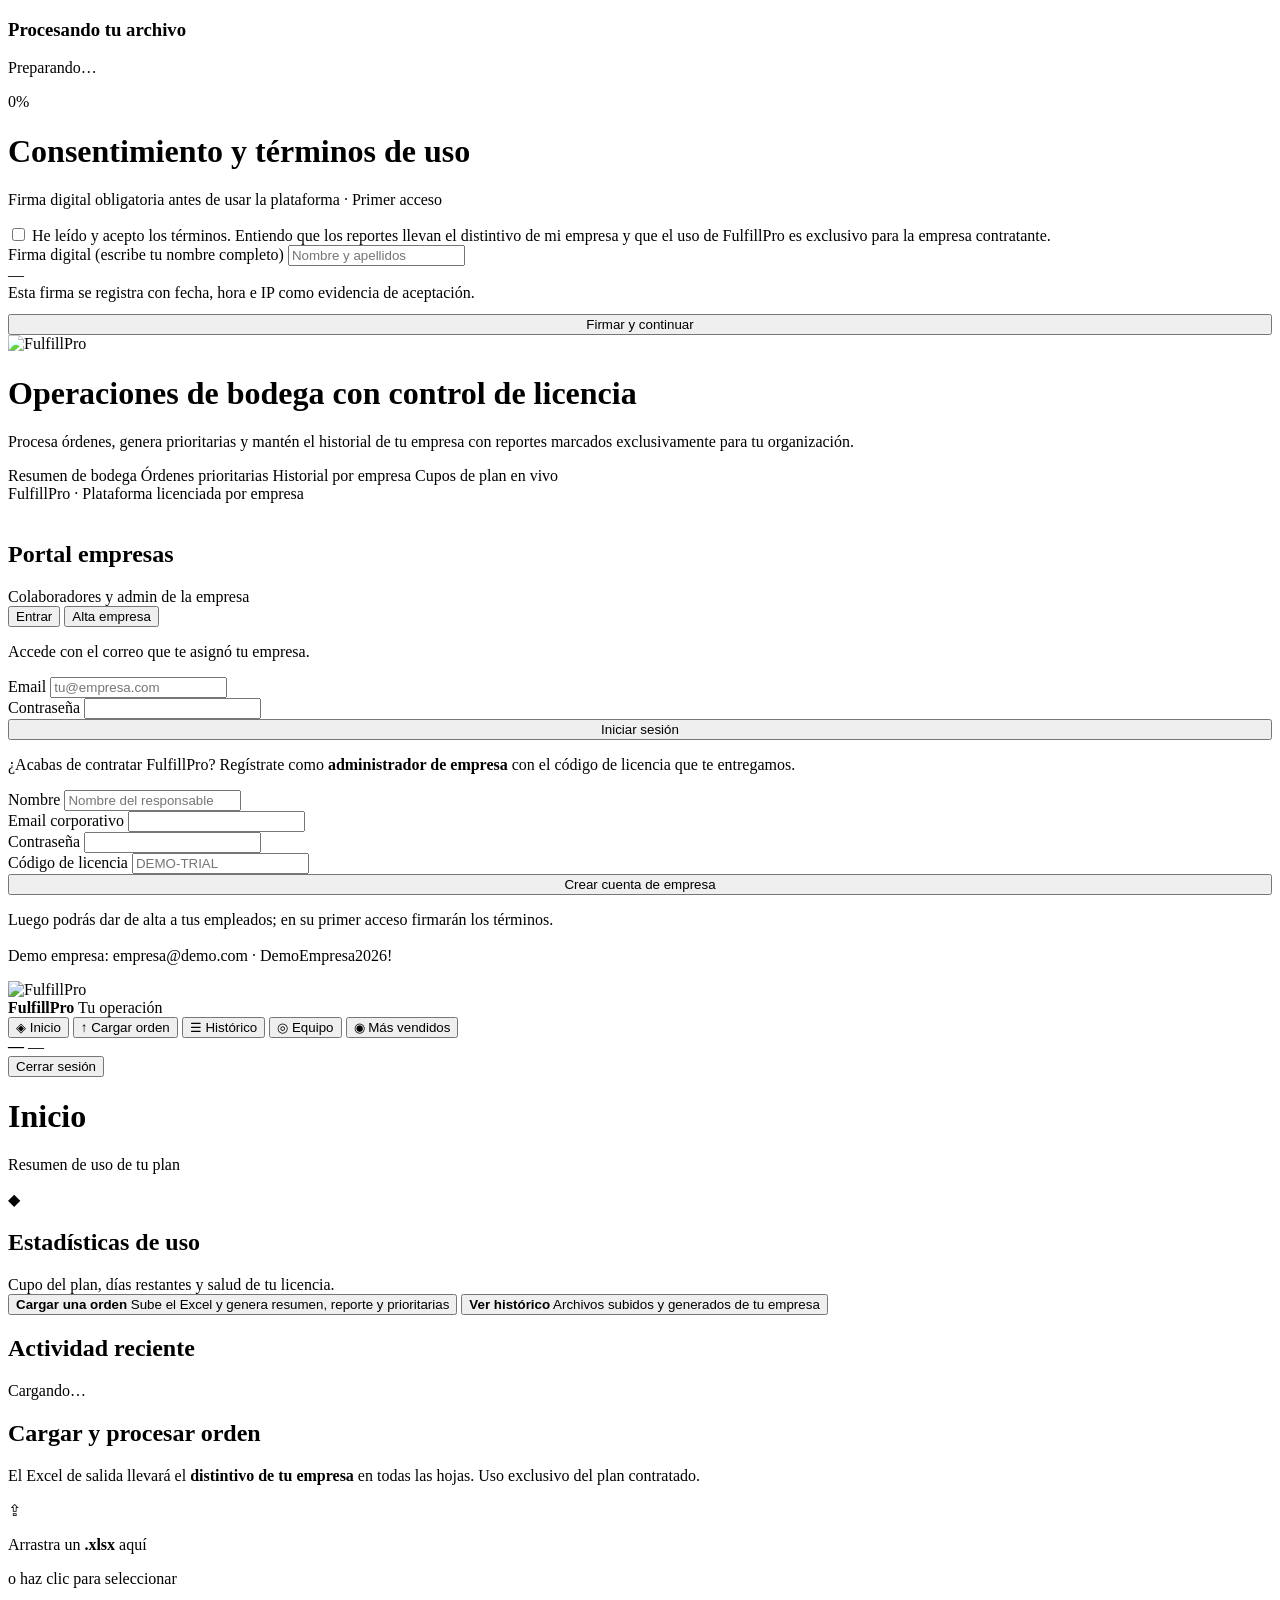
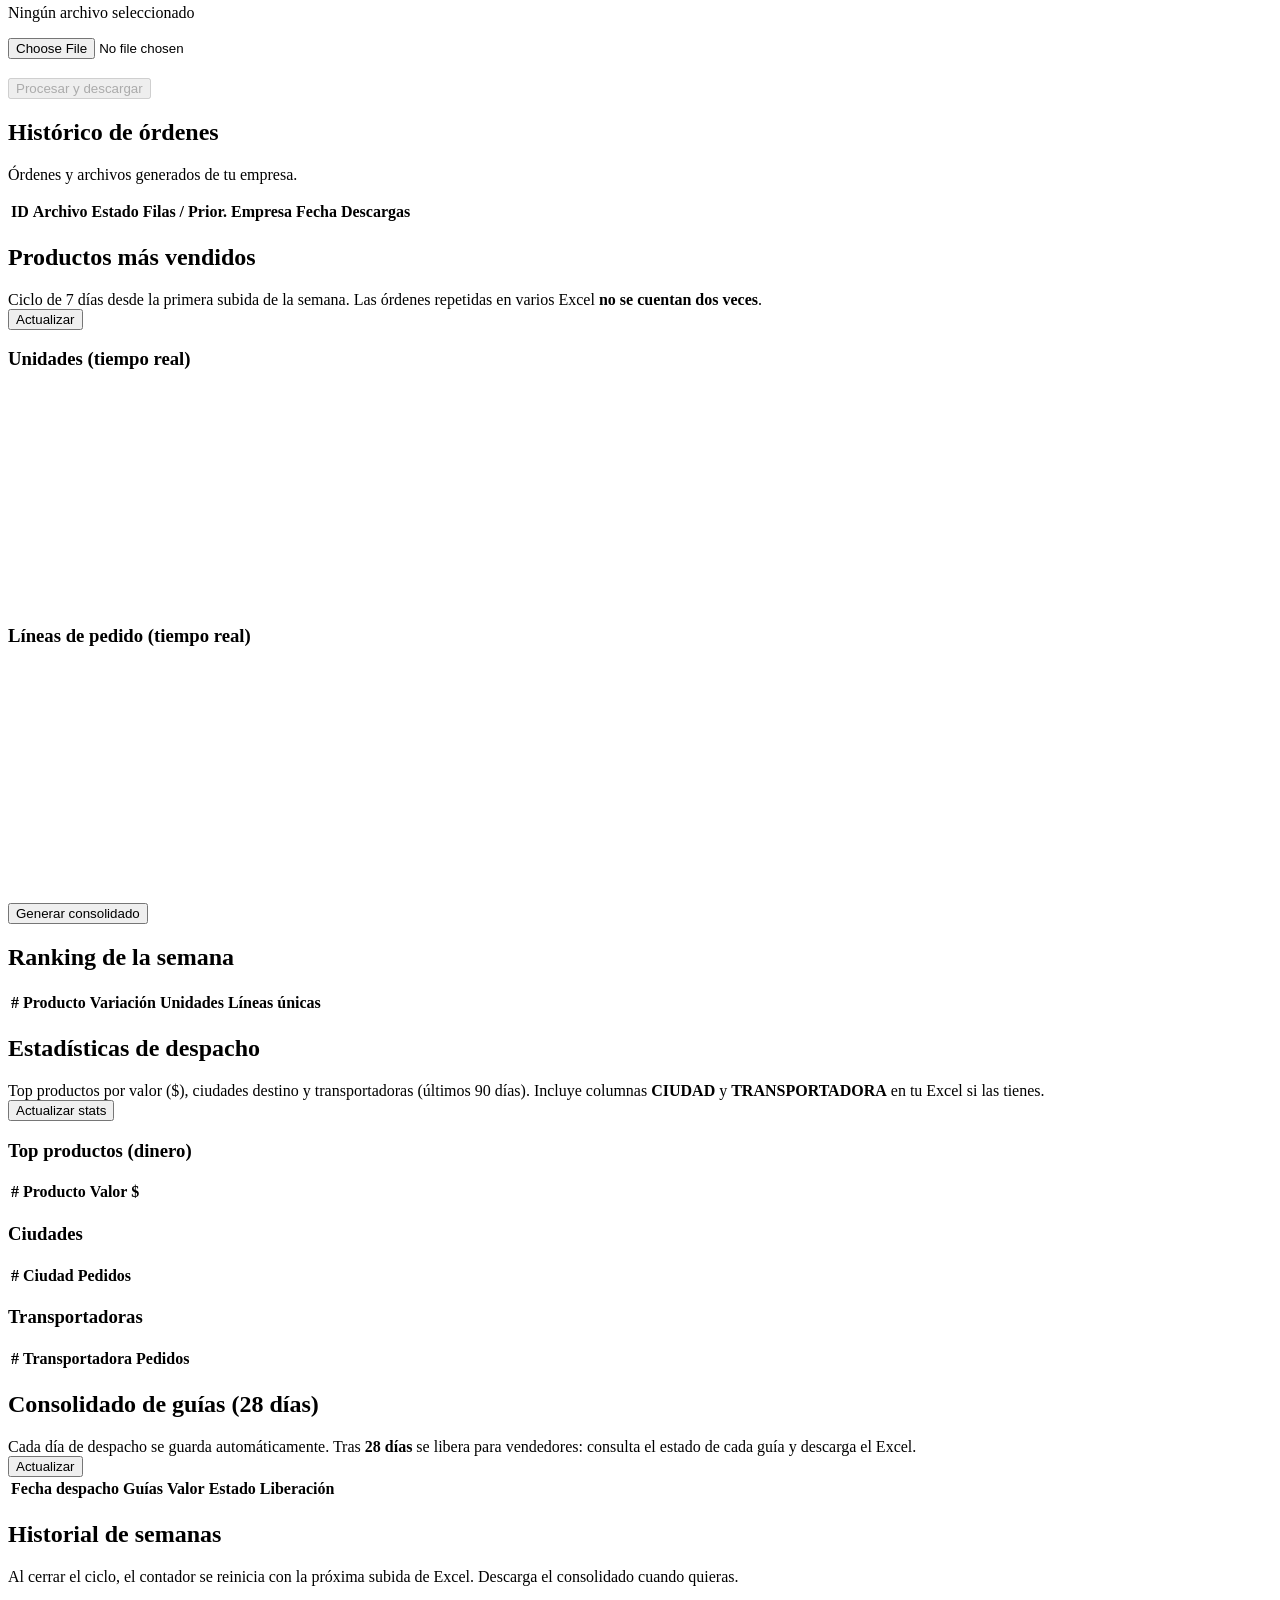
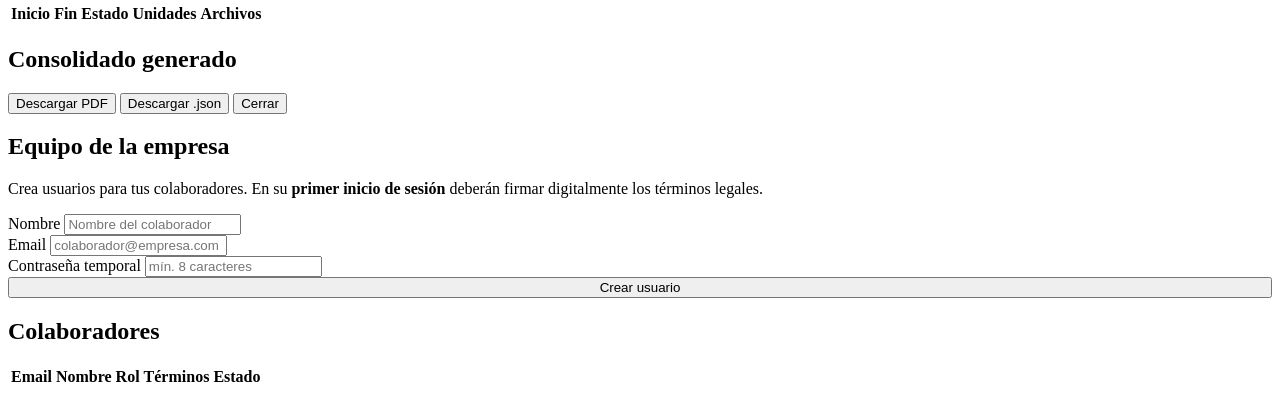
==== commit 93615e9b: "Enhance license management and user operations: - Introduced max_users field in License and LicenseT" ====
--- a/frontend/index.html
+++ b/frontend/index.html
@@ -4,6 +4,7 @@
   <meta charset="UTF-8" />
   <meta name="viewport" content="width=device-width, initial-scale=1" />
   <title>FulfillPro</title>
+  <link rel="icon" href="/assets/favicon.svg" type="image/svg+xml" />
   <link rel="stylesheet" href="/css/app.css" />
   <link rel="preconnect" href="https://fonts.googleapis.com" />
   <link href="https://fonts.googleapis.com/css2?family=DM+Sans:ital,opsz,wght@0,9..40,400;0,9..40,500;0,9..40,600;0,9..40,700;1,9..40,400&family=Outfit:wght@500;600;700&display=swap" rel="stylesheet" />
@@ -300,6 +301,68 @@
             </table>
           </div>
           <div class="card">
+            <div class="card-head">
+              <div>
+                <h2>Estadísticas de despacho</h2>
+                <p class="lead" style="margin:0">
+                  Top productos por valor ($), ciudades destino y transportadoras (últimos 90 días).
+                  Incluye columnas <strong>CIUDAD</strong> y <strong>TRANSPORTADORA</strong> en tu Excel si las tienes.
+                </p>
+              </div>
+              <button type="button" class="btn btn-ghost btn-sm" id="btn-stats-refresh">Actualizar stats</button>
+            </div>
+            <div id="dispatch-stats-note" class="hint" style="margin-bottom:0.75rem"></div>
+            <div class="grid-2">
+              <div>
+                <h3>Top productos (dinero)</h3>
+                <table>
+                  <thead><tr><th>#</th><th>Producto</th><th>Valor $</th></tr></thead>
+                  <tbody id="stats-money-body"></tbody>
+                </table>
+              </div>
+              <div>
+                <h3>Ciudades</h3>
+                <table>
+                  <thead><tr><th>#</th><th>Ciudad</th><th>Pedidos</th></tr></thead>
+                  <tbody id="stats-cities-body"></tbody>
+                </table>
+              </div>
+            </div>
+            <div style="margin-top:1rem">
+              <h3>Transportadoras</h3>
+              <table>
+                <thead><tr><th>#</th><th>Transportadora</th><th>Pedidos</th></tr></thead>
+                <tbody id="stats-carriers-body"></tbody>
+              </table>
+            </div>
+          </div>
+          <div class="card">
+            <div class="card-head">
+              <div>
+                <h2>Consolidado de guías (28 días)</h2>
+                <p class="lead" style="margin:0">
+                  Cada día de despacho se guarda automáticamente. Tras <strong>28 días</strong>
+                  se libera para vendedores: consulta el estado de cada guía y descarga el Excel.
+                </p>
+              </div>
+              <button type="button" class="btn btn-ghost btn-sm" id="btn-dispatch-refresh">Actualizar</button>
+            </div>
+            <table>
+              <thead>
+                <tr>
+                  <th>Fecha despacho</th>
+                  <th>Guías</th>
+                  <th>Valor</th>
+                  <th>Estado</th>
+                  <th>Liberación</th>
+                  <th></th>
+                </tr>
+              </thead>
+              <tbody id="dispatch-days-body"></tbody>
+            </table>
+            <div id="dispatch-day-detail" class="hidden" style="margin-top:1rem"></div>
+          </div>
+          <div class="card">
             <h2>Historial de semanas</h2>
             <p class="lead">Al cerrar el ciclo, el contador se reinicia con la próxima subida de Excel. Descarga el consolidado cuando quieras.</p>
             <div id="analytics-storage" class="hint" style="margin-bottom:0.75rem"></div>
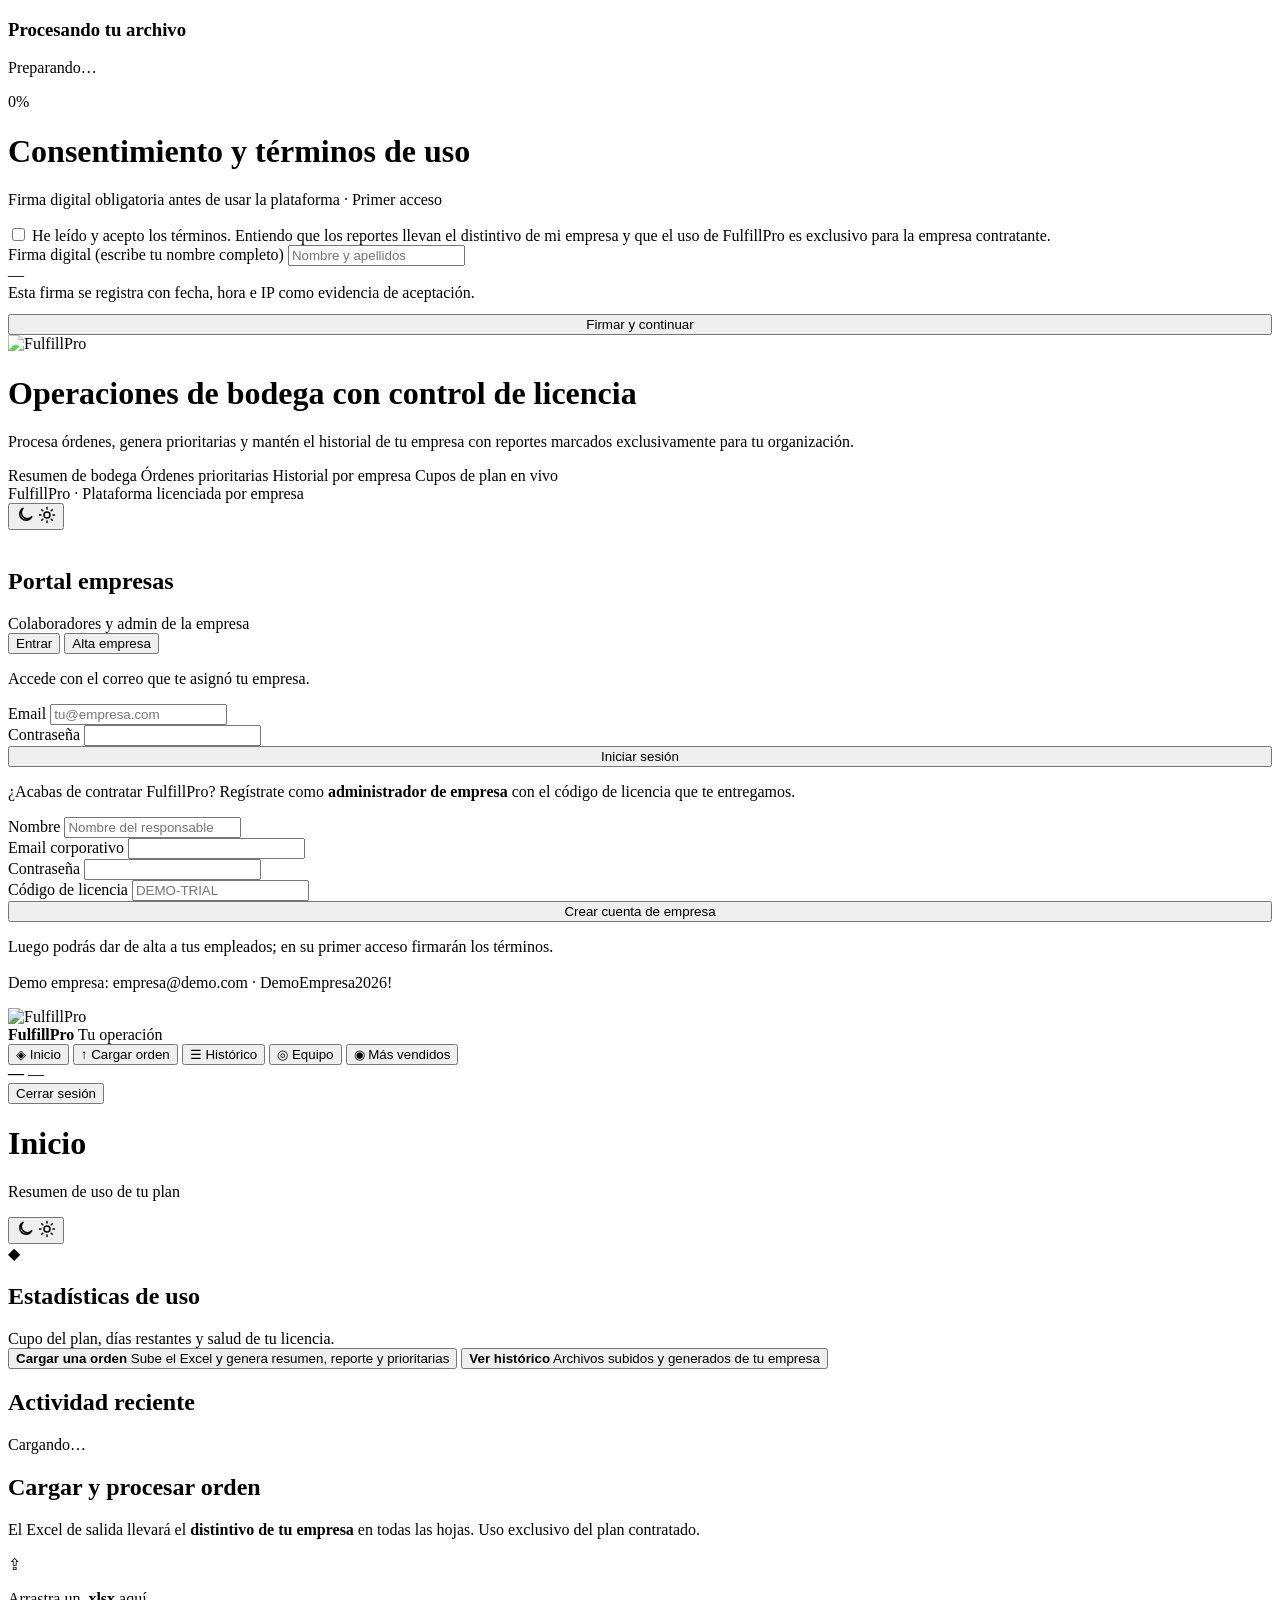
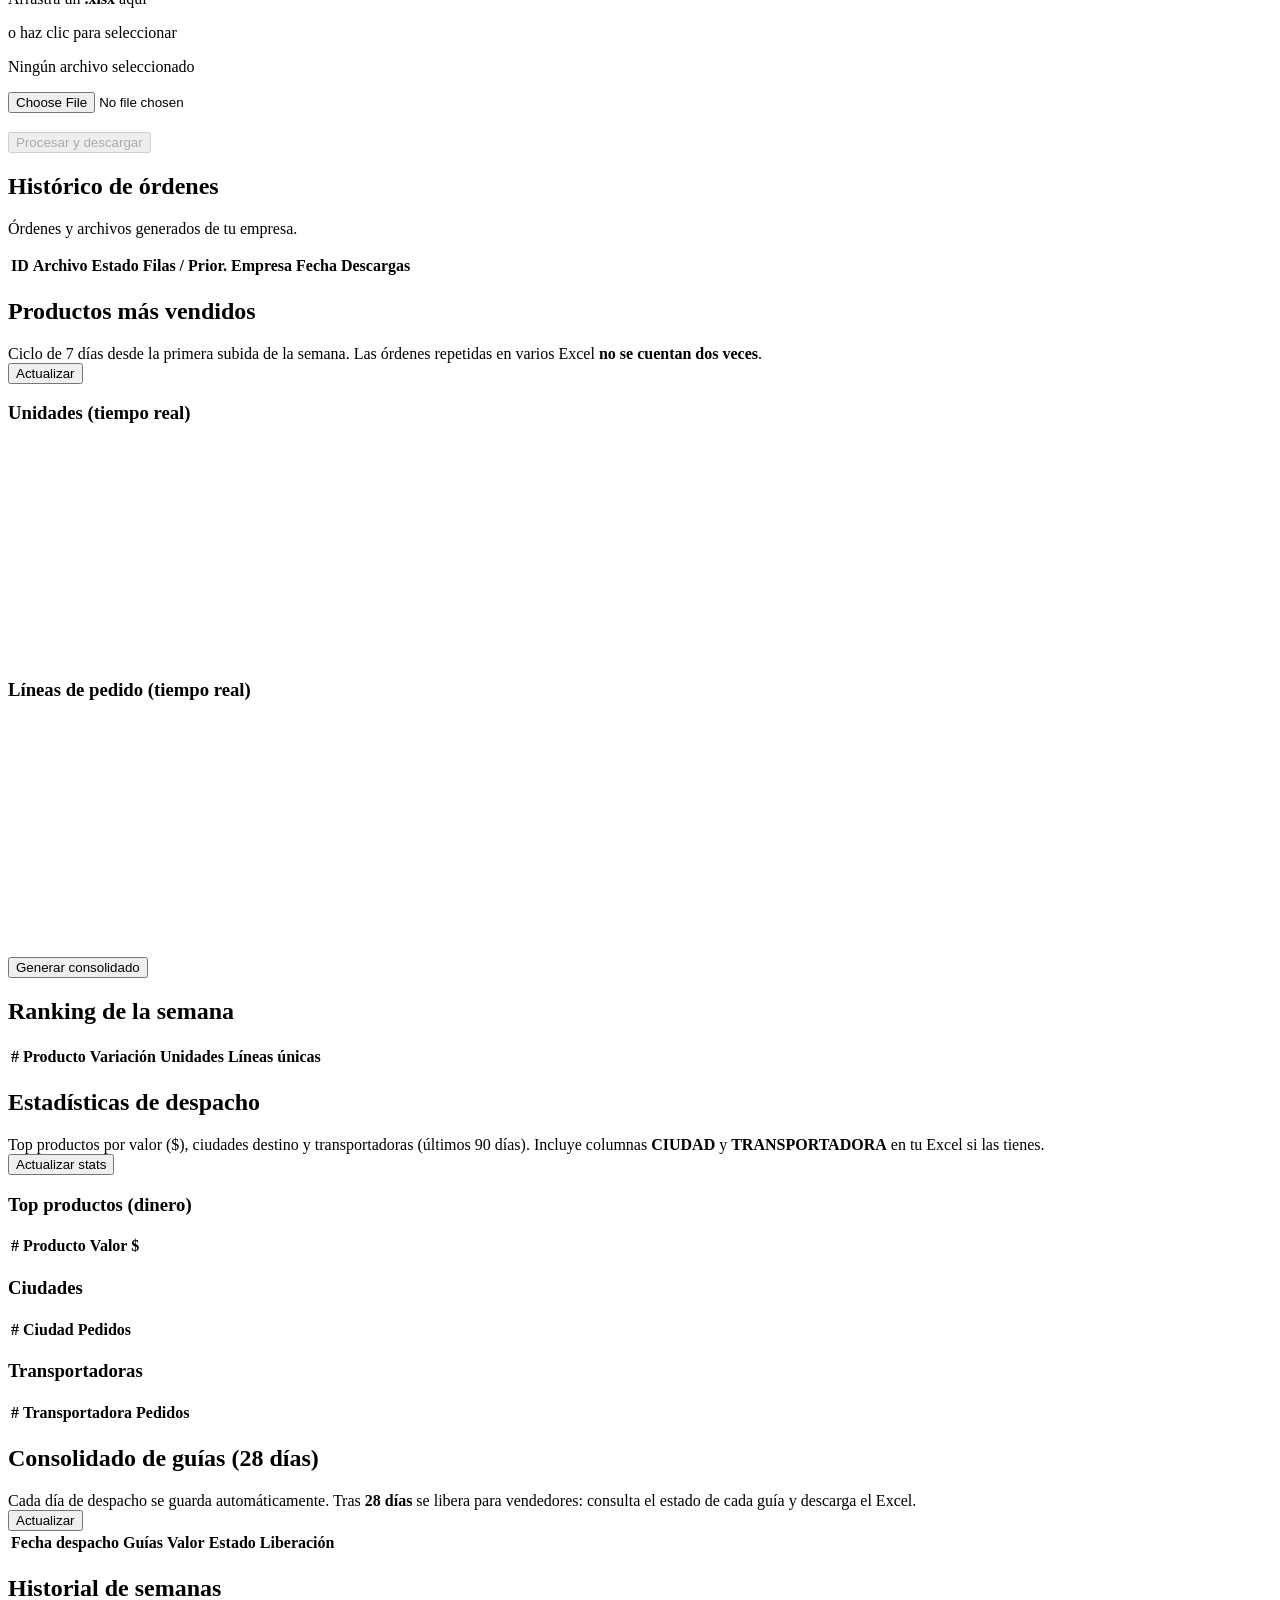
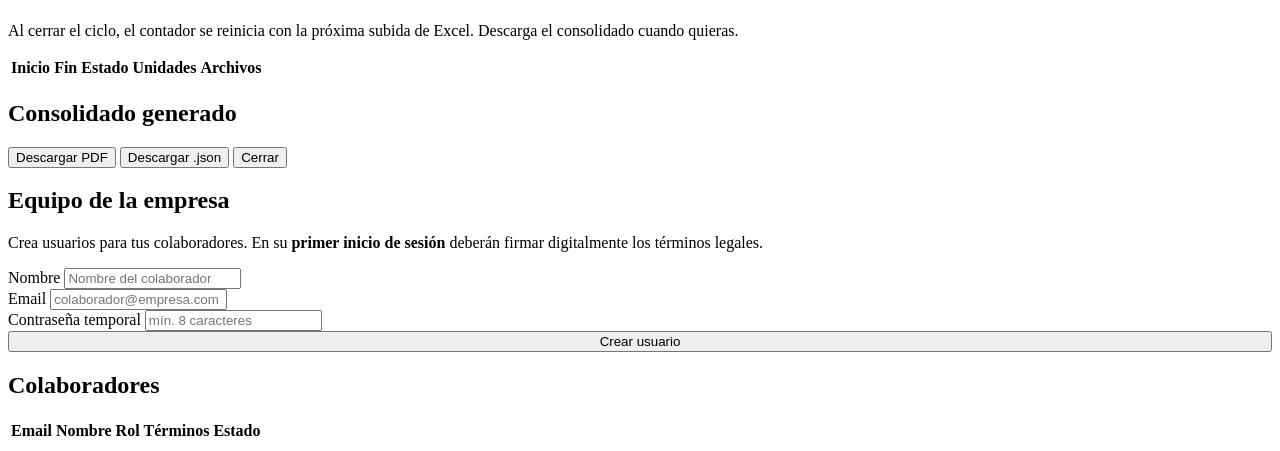
==== commit 8050f3a0: "Implement dark mode theme toggle and enhance UI elements: - Added a theme toggle button to switch be" ====
--- a/frontend/index.html
+++ b/frontend/index.html
@@ -4,7 +4,9 @@
   <meta charset="UTF-8" />
   <meta name="viewport" content="width=device-width, initial-scale=1" />
   <title>FulfillPro</title>
+  <meta name="color-scheme" content="light dark" />
   <link rel="icon" href="/assets/favicon.svg" type="image/svg+xml" />
+  <script src="/js/theme.js"></script>
   <link rel="stylesheet" href="/css/app.css" />
   <link rel="preconnect" href="https://fonts.googleapis.com" />
   <link href="https://fonts.googleapis.com/css2?family=DM+Sans:ital,opsz,wght@0,9..40,400;0,9..40,500;0,9..40,600;0,9..40,700;1,9..40,400&family=Outfit:wght@500;600;700&display=swap" rel="stylesheet" />
@@ -14,6 +16,8 @@
 
   <!-- TOASTS -->
   <div id="toast-stack" class="toast-stack" aria-live="polite"></div>
+  <!-- Avisos de plataforma (Ops) — superior -->
+  <div id="announce-stack" class="announce-stack" aria-live="assertive"></div>
 
   <!-- PROCESS OVERLAY -->
   <div id="process-overlay" class="process-overlay hidden">
@@ -76,6 +80,14 @@
     </div>
 
     <div class="auth-panel">
+      <button type="button" class="theme-toggle theme-toggle-float" data-theme-toggle aria-pressed="false">
+        <span class="theme-ico theme-ico-moon" aria-hidden="true">
+          <svg viewBox="0 0 24 24" width="18" height="18" fill="none" stroke="currentColor" stroke-width="2" stroke-linecap="round" stroke-linejoin="round"><path d="M21 14.5A8.5 8.5 0 1 1 9.5 3 7 7 0 0 0 21 14.5z"/></svg>
+        </span>
+        <span class="theme-ico theme-ico-sun" aria-hidden="true">
+          <svg viewBox="0 0 24 24" width="18" height="18" fill="none" stroke="currentColor" stroke-width="2" stroke-linecap="round" stroke-linejoin="round"><circle cx="12" cy="12" r="4"/><path d="M12 2v2M12 20v2M4.93 4.93l1.41 1.41M17.66 17.66l1.41 1.41M2 12h2M20 12h2M4.93 19.07l1.41-1.41M17.66 6.34l1.41-1.41"/></svg>
+        </span>
+      </button>
       <div class="auth-card">
         <div class="logo-row">
           <img src="/assets/logo-placeholder.svg" alt="" />
@@ -174,7 +186,17 @@
           <h1 id="page-title">Inicio</h1>
           <p class="sub" id="page-sub">Resumen de uso de tu plan</p>
         </div>
-        <div id="top-company" class="muted mono" style="font-size:0.8rem"></div>
+        <div class="topbar-actions">
+          <div id="top-company" class="muted mono" style="font-size:0.8rem"></div>
+          <button type="button" class="theme-toggle" data-theme-toggle aria-pressed="false">
+            <span class="theme-ico theme-ico-moon" aria-hidden="true">
+              <svg viewBox="0 0 24 24" width="18" height="18" fill="none" stroke="currentColor" stroke-width="2" stroke-linecap="round" stroke-linejoin="round"><path d="M21 14.5A8.5 8.5 0 1 1 9.5 3 7 7 0 0 0 21 14.5z"/></svg>
+            </span>
+            <span class="theme-ico theme-ico-sun" aria-hidden="true">
+              <svg viewBox="0 0 24 24" width="18" height="18" fill="none" stroke="currentColor" stroke-width="2" stroke-linecap="round" stroke-linejoin="round"><circle cx="12" cy="12" r="4"/><path d="M12 2v2M12 20v2M4.93 4.93l1.41 1.41M17.66 17.66l1.41 1.41M2 12h2M20 12h2M4.93 19.07l1.41-1.41M17.66 6.34l1.41-1.41"/></svg>
+            </span>
+          </button>
+        </div>
       </header>
 
       <div class="content">
